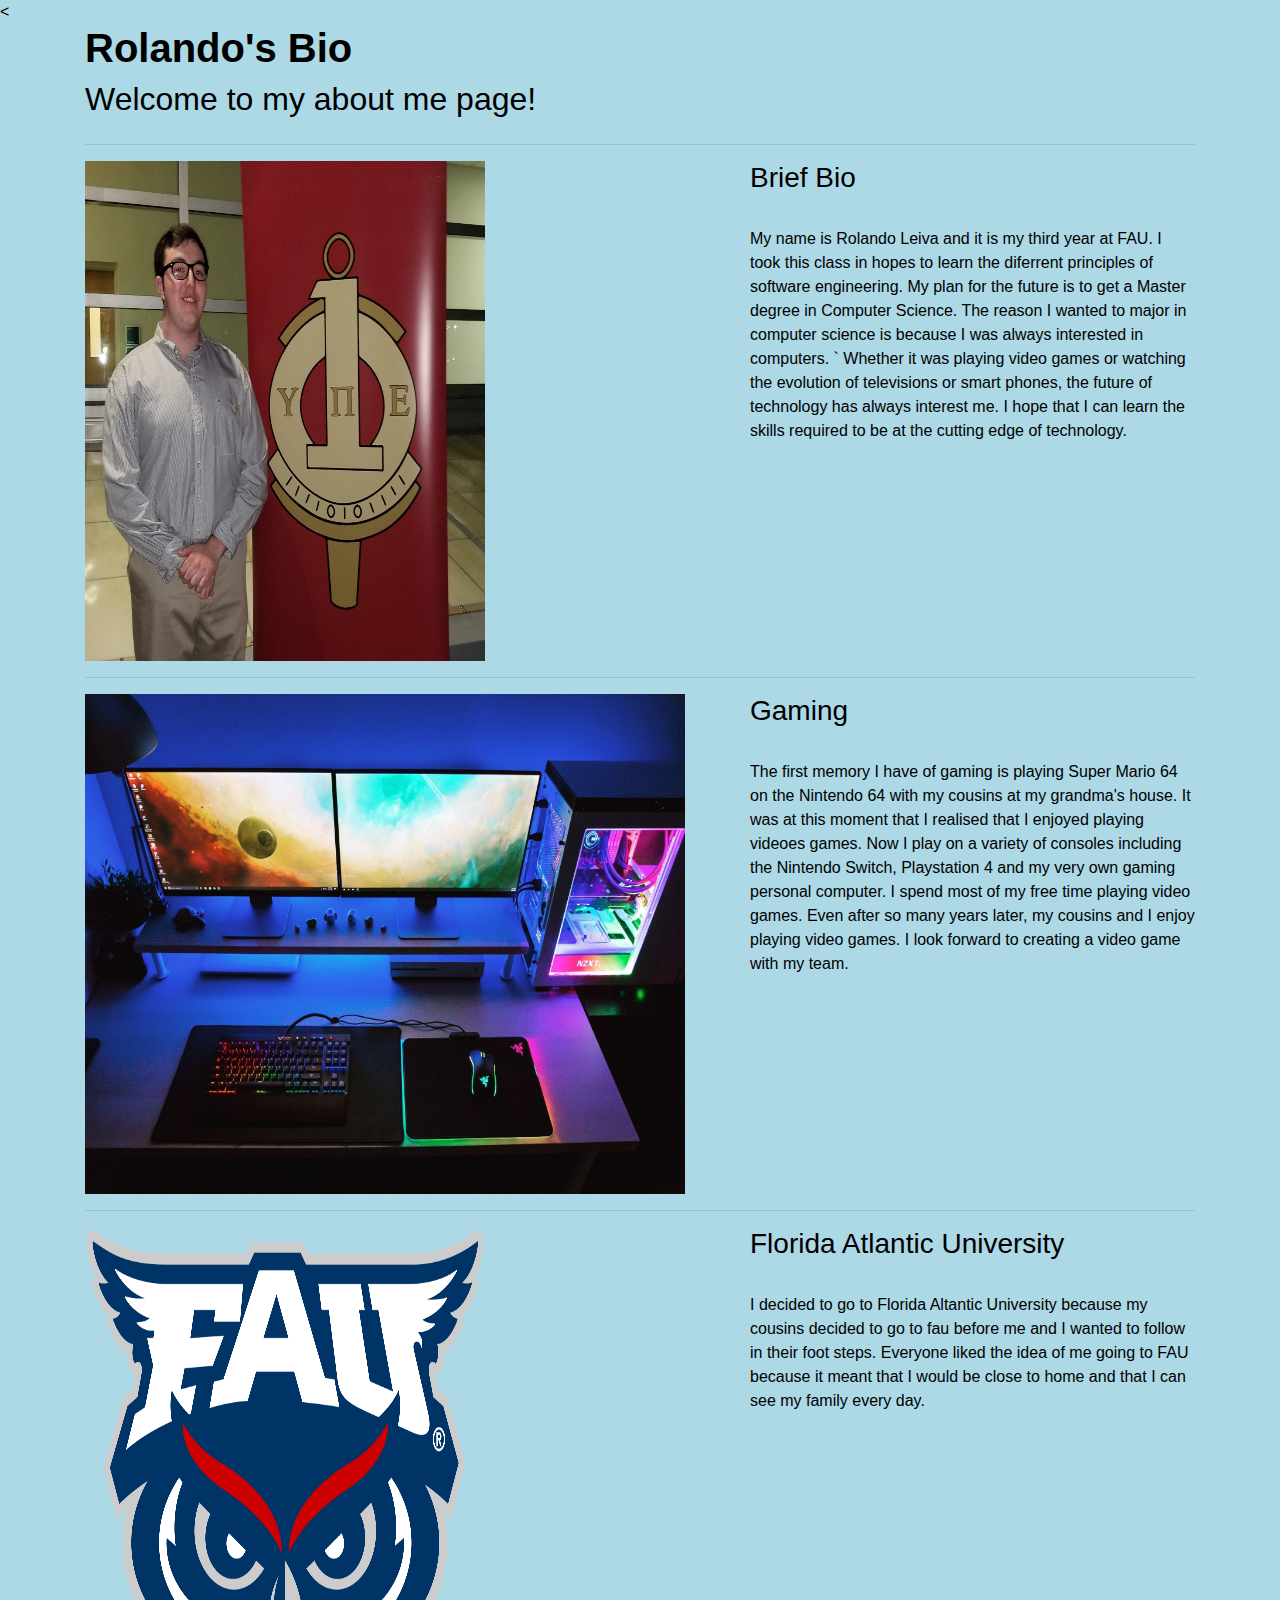
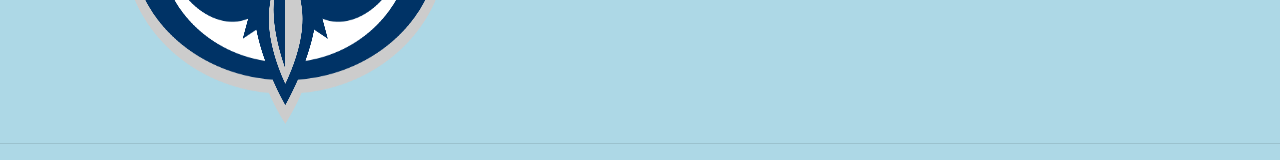
==== index.html @ 5fa59240 "Add files via upload" ====
﻿<!DOCTYPE html>
<html>
<head>
    <
    <meta charset="utf-8">
    <meta http-equiv="X-UA-Compatible" content="IE=edge">
    <meta name="viewport" content="width=device-width, initial-scale=1">
    <meta name="description" content="">
    <meta name="author" content="">

    <title>About me</title>
    <link href="bootstrap-4.3.1-dist/css/bootstrap.min.css" rel="stylesheet" />
    <link href="starbootstrap-1-col-portfolio-gh-pages/startbootstrap-1-colportfolio-gh-pages/css/1-col-portfolio.css" rel="stylesheet" />
    <link rel="stylesheet" type="text/css" href="css/default.css">
</head>
<body>
    <div class="container">
        <div class="row">
            <div class="col-lg-12">
                <h1 class="page-header">
                    <b> Rolando's Bio </b>
                    <br />
                    <small>Welcome to my about me page!</small>
                </h1>
            </div>
        </div>
        <hr>
        <div class="row">
            <div class="col-md-7">
                <a href="#">
                    <img class="img-responsive" src="images/20190301_185656_1.jpg" style="width:400px;height:500px" alt="Portrait">
                </a>
            </div>
            <div class="col-md-5">
                <h3>Brief Bio</h3>
                <br />
                <p>
                    My name is Rolando Leiva and it is my third year at FAU.
                    I took this class in hopes to learn the diferrent principles of software engineering.
                    My plan for the future is to get a Master degree in Computer Science.
                    The reason I wanted to major in computer science is because I was always interested in computers.
                    `   Whether it was playing video games or watching the evolution of televisions or smart phones, the future of technology
                    has always interest me. I hope that I can learn the skills required to be at the cutting edge of technology.
                </p>
            </div>
        </div>
        <hr>
        <div class="row">
            <div class="col-md-7">
                <a href="#">
                    <img class="img-responsive" src="images/setup.jpg" style="width:600px;height:500px" alt="Gaming PC ">
                </a>
            </div>
            <div class="col-md-5">
                <h3>Gaming</h3>
                <br />
                <p>
                    The first memory I have of gaming is playing Super Mario 64 on the Nintendo 64 with my cousins at my grandma's house.
                    It was at this moment that I realised that I enjoyed playing videoes games. Now I play on a variety of consoles including the
                    Nintendo Switch, Playstation 4 and my very own gaming personal computer. I spend most of my free time playing video games. Even after so many
                    years later, my cousins and I enjoy playing video games. I look forward to creating a video game with my team.
                </p>
            </div>
        </div>
        <hr>
        <div class="row">
            <div class="col-md-7">
                <a href="#">
                    <img class="img-responsive" src="images/1200px-Florida_Atlantic_Owls_logo.png" style="width:400px;height:500px" alt="FAU Owl">
                </a>
            </div>
            <div class="col-md-5">
                <h3>Florida Atlantic University</h3>
                <br />
                <p> I decided to go to Florida Altantic University because my cousins decided to go to fau before me and I wanted to follow
                in their foot steps. Everyone liked the idea of me going to FAU because it meant that I would be close to home and that I can see
                my family every day. </p>
            </div>
        </div>
    </div>

    <hr>
    <script src="starbootstrap-1-col-portfolio-gh-pages/startbootstrap-1-colportfolio-gh-pages/js/jquery.js"></script>
    <script src="bootstrap-4.3.1-dist/js/bootstrap.js"></script>
</body>

</html>
---- css/default.css ----
﻿
body {
    color: black;
    background-color: lightblue;
}
h1{
color:black
}
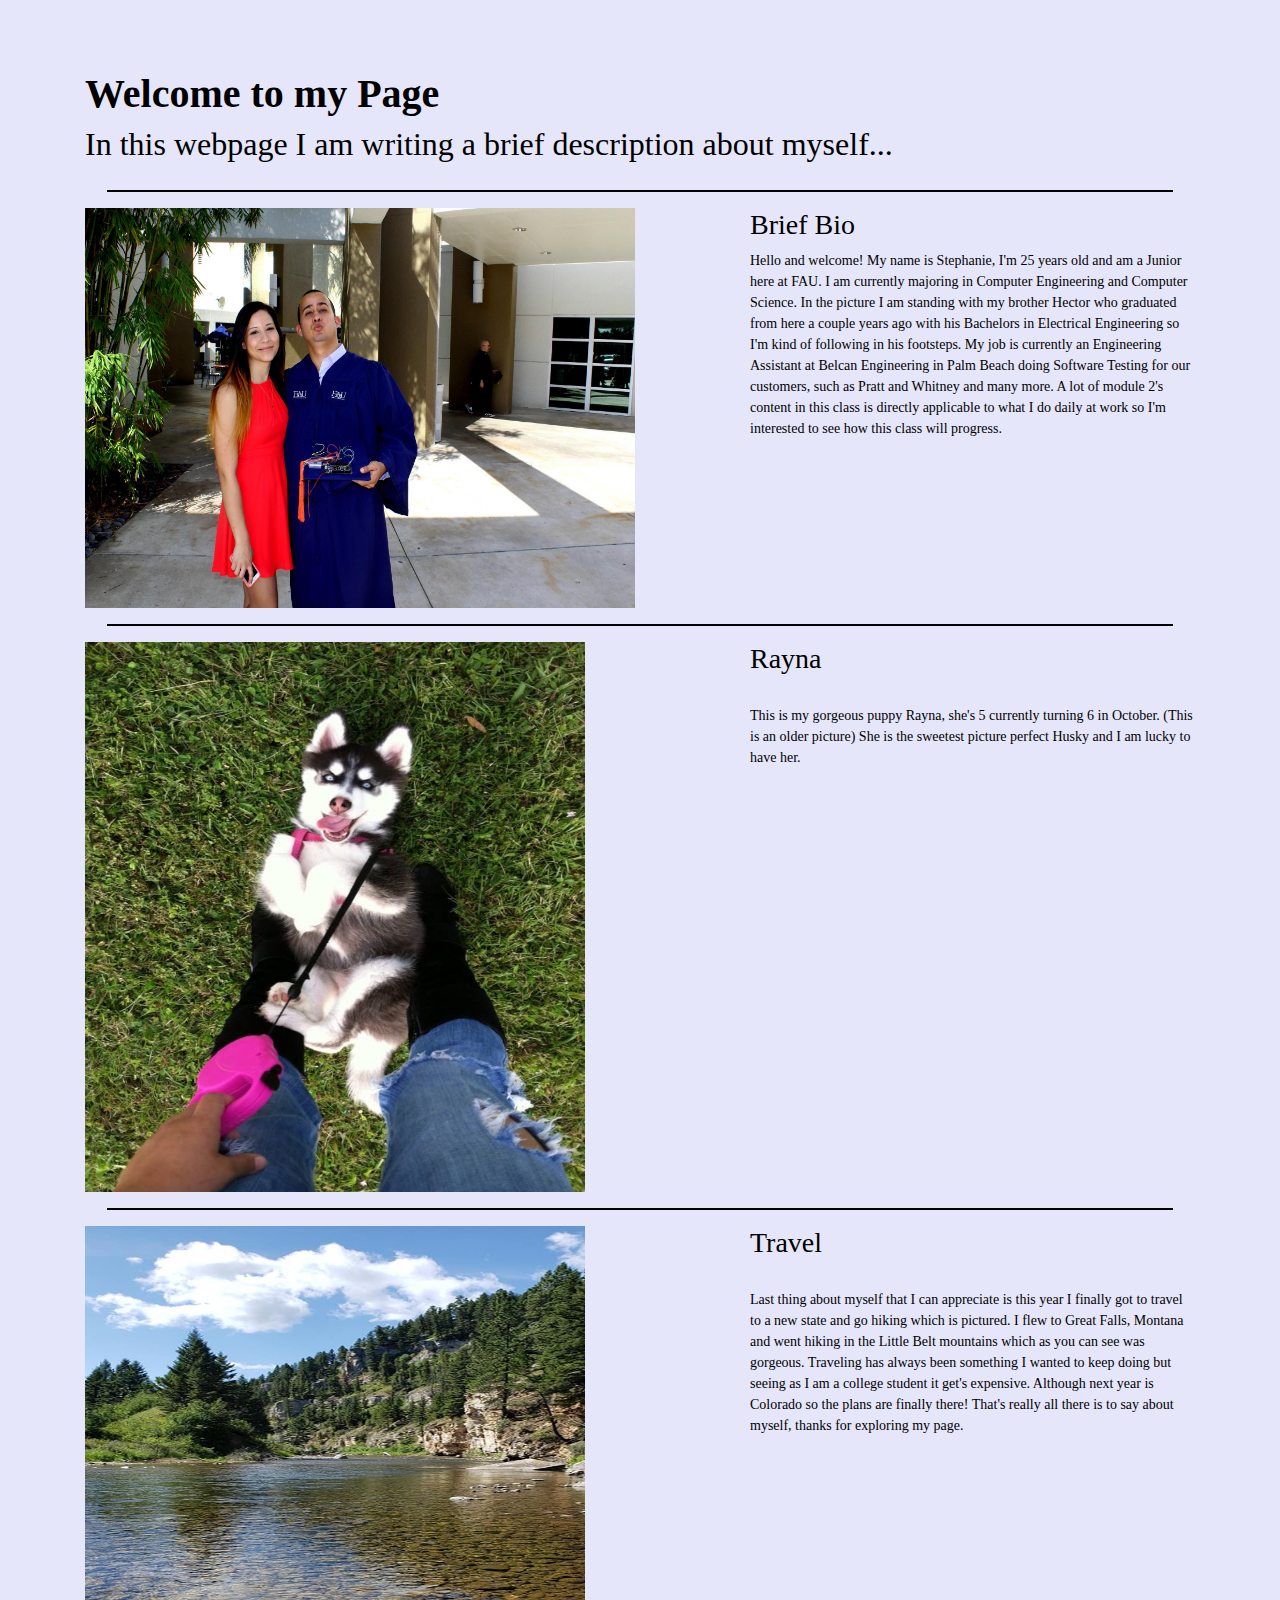
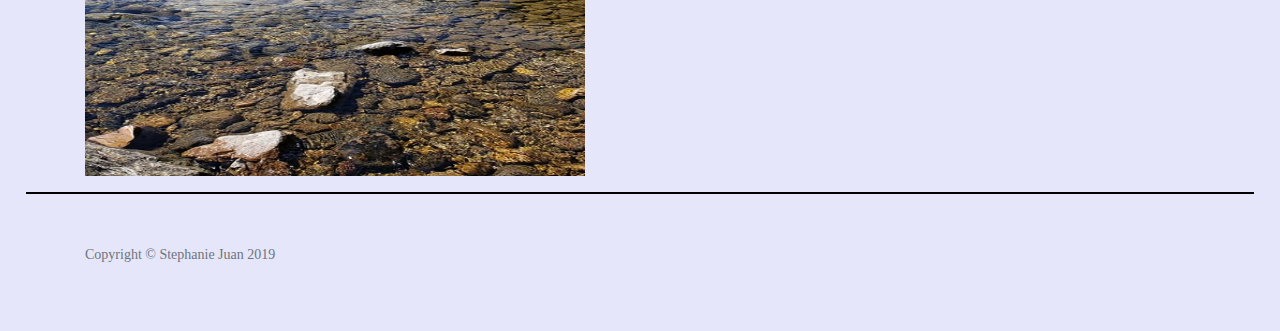
==== commit 6fac138b: "Add files via upload" ====
--- a/index.html
+++ b/index.html
@@ -1,7 +1,8 @@
-﻿<!DOCTYPE html>
-<html>
+<!DOCTYPE html>
+<html lang="en">
 <head>
-    <
+
+   <!-- Required meta tags -->
     <meta charset="utf-8">
     <meta http-equiv="X-UA-Compatible" content="IE=edge">
     <meta name="viewport" content="width=device-width, initial-scale=1">
@@ -9,79 +10,94 @@
     <meta name="author" content="">
 
     <title>About me</title>
-    <link href="bootstrap-4.3.1-dist/css/bootstrap.min.css" rel="stylesheet" />
-    <link href="starbootstrap-1-col-portfolio-gh-pages/startbootstrap-1-colportfolio-gh-pages/css/1-col-portfolio.css" rel="stylesheet" />
-    <link rel="stylesheet" type="text/css" href="css/default.css">
+
+    <!-- Bootstrap Core CSS -->
+    <link href="bootstrap-4.3.1-dist/css/bootstrap.min.css" rel="stylesheet">
+
+    <!-- Custom CSS -->
+    <link href="startbootstrap-1-col-portfolio-gh-pages/startbootstrap-1-col-portfolio-gh-pages/css/1-col-portfolio.css" rel="stylesheet">
+    
+<link rel="stylesheet"
+              type="text/css" href="m0.css">
 </head>
+
 <body>
+
+<!-- Page Content -->
+<div class="container">
+
+<!-- Page Heading -->
+<div class="row">
+<div class="col-lg-12">
+    <h1 class="page-header"><b>Welcome to my Page</b>
+        <br />
+        <small>In this webpage I am writing a brief description about myself...</small>
+    </h1>
+</div>
+</div>
+
+<hr>
+    
+<!-- Intro -->
+<div class="row">
+<div class="col-md-7">
+    <a href="#">
+        <img class="img-responsive" src="images/bro.jpg" style="width:550px;height:400px" alt="Photograph of my brother and I">
+    </a>
+</div>
+<div class="col-md-5">
+    <h3>Brief Bio</h3>
+    <p> Hello and welcome! My name is Stephanie, I'm 25 years old and am a Junior here at FAU. I am currently majoring in Computer Engineering and Computer Science. In the picture I am standing with my brother Hector who graduated from here a couple years ago with his Bachelors in Electrical Engineering so I'm kind of following in his footsteps. My job is currently an Engineering Assistant at Belcan Engineering in Palm Beach doing Software Testing for our customers, such as Pratt and Whitney and many more. A lot of module 2's content in this class is directly applicable to what I do daily at work so I'm interested to see how this class will progress. </p>
+</div>
+</div>
+
+<hr>
+
+<!-- Dog -->
+<div class="row">
+<div class="col-md-7">
+    <a href="#">
+        <img class="img-responsive" src="images/rayna.jpg" style="width:500px;height:550px" alt="Photograph of my puppy">
+    </a>
+</div>
+<div class="col-md-5">
+    <h3>Rayna</h3>
+    <br />
+    <p> This is my gorgeous puppy Rayna, she's 5 currently turning 6 in October. (This is an older picture) She is the sweetest picture perfect Husky and I am lucky to have her. </p>
+</div></div>
+    
+<hr>
+
+<!-- Travel -->
+<div class="row">
+<div class="col-md-7">
+    <a href="#">
+        <img class="img-responsive" src="images/GTF.jpg" style="width:500px;height:550px" alt="Photograph of great falls little belt mountains">
+    </a>
+</div>
+<div class="col-md-5">
+    <h3>Travel</h3>
+    <br />
+    <p> Last thing about myself that I can appreciate is this year I finally got to travel to a new state and go hiking which is pictured. I flew to Great Falls, Montana and went hiking in the Little Belt mountains which as you can see was gorgeous. Traveling has always been something I wanted to keep doing but seeing as I am a college student it get's expensive. Although next year is Colorado so the plans are finally there! That's really all there is to say about myself, thanks for exploring my page. </p>
+    </div></div></div>
+    
+<hr>
+
+    <!-- Footer -->
+  <footer>
     <div class="container">
-        <div class="row">
-            <div class="col-lg-12">
-                <h1 class="page-header">
-                    <b> Rolando's Bio </b>
-                    <br />
-                    <small>Welcome to my about me page!</small>
-                </h1>
-            </div>
-        </div>
-        <hr>
-        <div class="row">
-            <div class="col-md-7">
-                <a href="#">
-                    <img class="img-responsive" src="images/20190301_185656_1.jpg" style="width:400px;height:500px" alt="Portrait">
-                </a>
-            </div>
-            <div class="col-md-5">
-                <h3>Brief Bio</h3>
-                <br />
-                <p>
-                    My name is Rolando Leiva and it is my third year at FAU.
-                    I took this class in hopes to learn the diferrent principles of software engineering.
-                    My plan for the future is to get a Master degree in Computer Science.
-                    The reason I wanted to major in computer science is because I was always interested in computers.
-                    `   Whether it was playing video games or watching the evolution of televisions or smart phones, the future of technology
-                    has always interest me. I hope that I can learn the skills required to be at the cutting edge of technology.
-                </p>
-            </div>
-        </div>
-        <hr>
-        <div class="row">
-            <div class="col-md-7">
-                <a href="#">
-                    <img class="img-responsive" src="images/setup.jpg" style="width:600px;height:500px" alt="Gaming PC ">
-                </a>
-            </div>
-            <div class="col-md-5">
-                <h3>Gaming</h3>
-                <br />
-                <p>
-                    The first memory I have of gaming is playing Super Mario 64 on the Nintendo 64 with my cousins at my grandma's house.
-                    It was at this moment that I realised that I enjoyed playing videoes games. Now I play on a variety of consoles including the
-                    Nintendo Switch, Playstation 4 and my very own gaming personal computer. I spend most of my free time playing video games. Even after so many
-                    years later, my cousins and I enjoy playing video games. I look forward to creating a video game with my team.
-                </p>
-            </div>
-        </div>
-        <hr>
-        <div class="row">
-            <div class="col-md-7">
-                <a href="#">
-                    <img class="img-responsive" src="images/1200px-Florida_Atlantic_Owls_logo.png" style="width:400px;height:500px" alt="FAU Owl">
-                </a>
-            </div>
-            <div class="col-md-5">
-                <h3>Florida Atlantic University</h3>
-                <br />
-                <p> I decided to go to Florida Altantic University because my cousins decided to go to fau before me and I wanted to follow
-                in their foot steps. Everyone liked the idea of me going to FAU because it meant that I would be close to home and that I can see
-                my family every day. </p>
-            </div>
-        </div>
+    <div class="row">
+    <div class="col-lg-8 col-lg-offset-2 col-md-10 col-md-offset-1">
+    <p class="copyright text-muted"> Copyright &copy; Stephanie Juan 2019 </p>
     </div>
-
-    <hr>
-    <script src="starbootstrap-1-col-portfolio-gh-pages/startbootstrap-1-colportfolio-gh-pages/js/jquery.js"></script>
-    <script src="bootstrap-4.3.1-dist/js/bootstrap.js"></script>
+    </div>
+    </div>
+    </footer>
+    
+<!-- jQuery -->
+<script src="startbootstrap-1-col-portfolio-gh-pages/startbootstrap-1-col-portfolio-gh-pages/js/jquery.js"></script>
+<!-- Bootstrap Core JavaScript -->
+<script src="bootstrap-4.3.1-dist/js/bootstrap.min.js"></script>
+    
 </body>
-
-</html>
+</html>--- a/startbootstrap-1-col-portfolio-gh-pages/startbootstrap-1-col-portfolio-gh-pages/css/1-col-portfolio.css
+++ b/startbootstrap-1-col-portfolio-gh-pages/startbootstrap-1-col-portfolio-gh-pages/css/1-col-portfolio.css
@@ -0,0 +1,13 @@
+/*!
+ * Start Bootstrap - 1 Col Portfolio (http://startbootstrap.com/)
+ * Copyright 2013-2016 Start Bootstrap
+ * Licensed under MIT (https://github.com/BlackrockDigital/startbootstrap/blob/gh-pages/LICENSE)
+ */
+
+body {
+    padding-top: 70px; /* Required padding for .navbar-fixed-top. Remove if using .navbar-static-top. Change if height of navigation changes. */
+}
+
+footer {
+    margin: 50px 0;
+}--- a/m0.css
+++ b/m0.css
@@ -0,0 +1,22 @@
+body
+{
+    text-align: none;
+    background-color:lavender;
+    color:black;
+    font-family: 'Oswald';font-size: 14px;
+} 
+
+hr {
+  clear:both;
+  display:block;
+  width: 96%;               
+  background-color:black;
+  height: 1px;
+}
+
+
+#line {
+    float: left;
+    width: 731px;
+    height: 10px;
+}